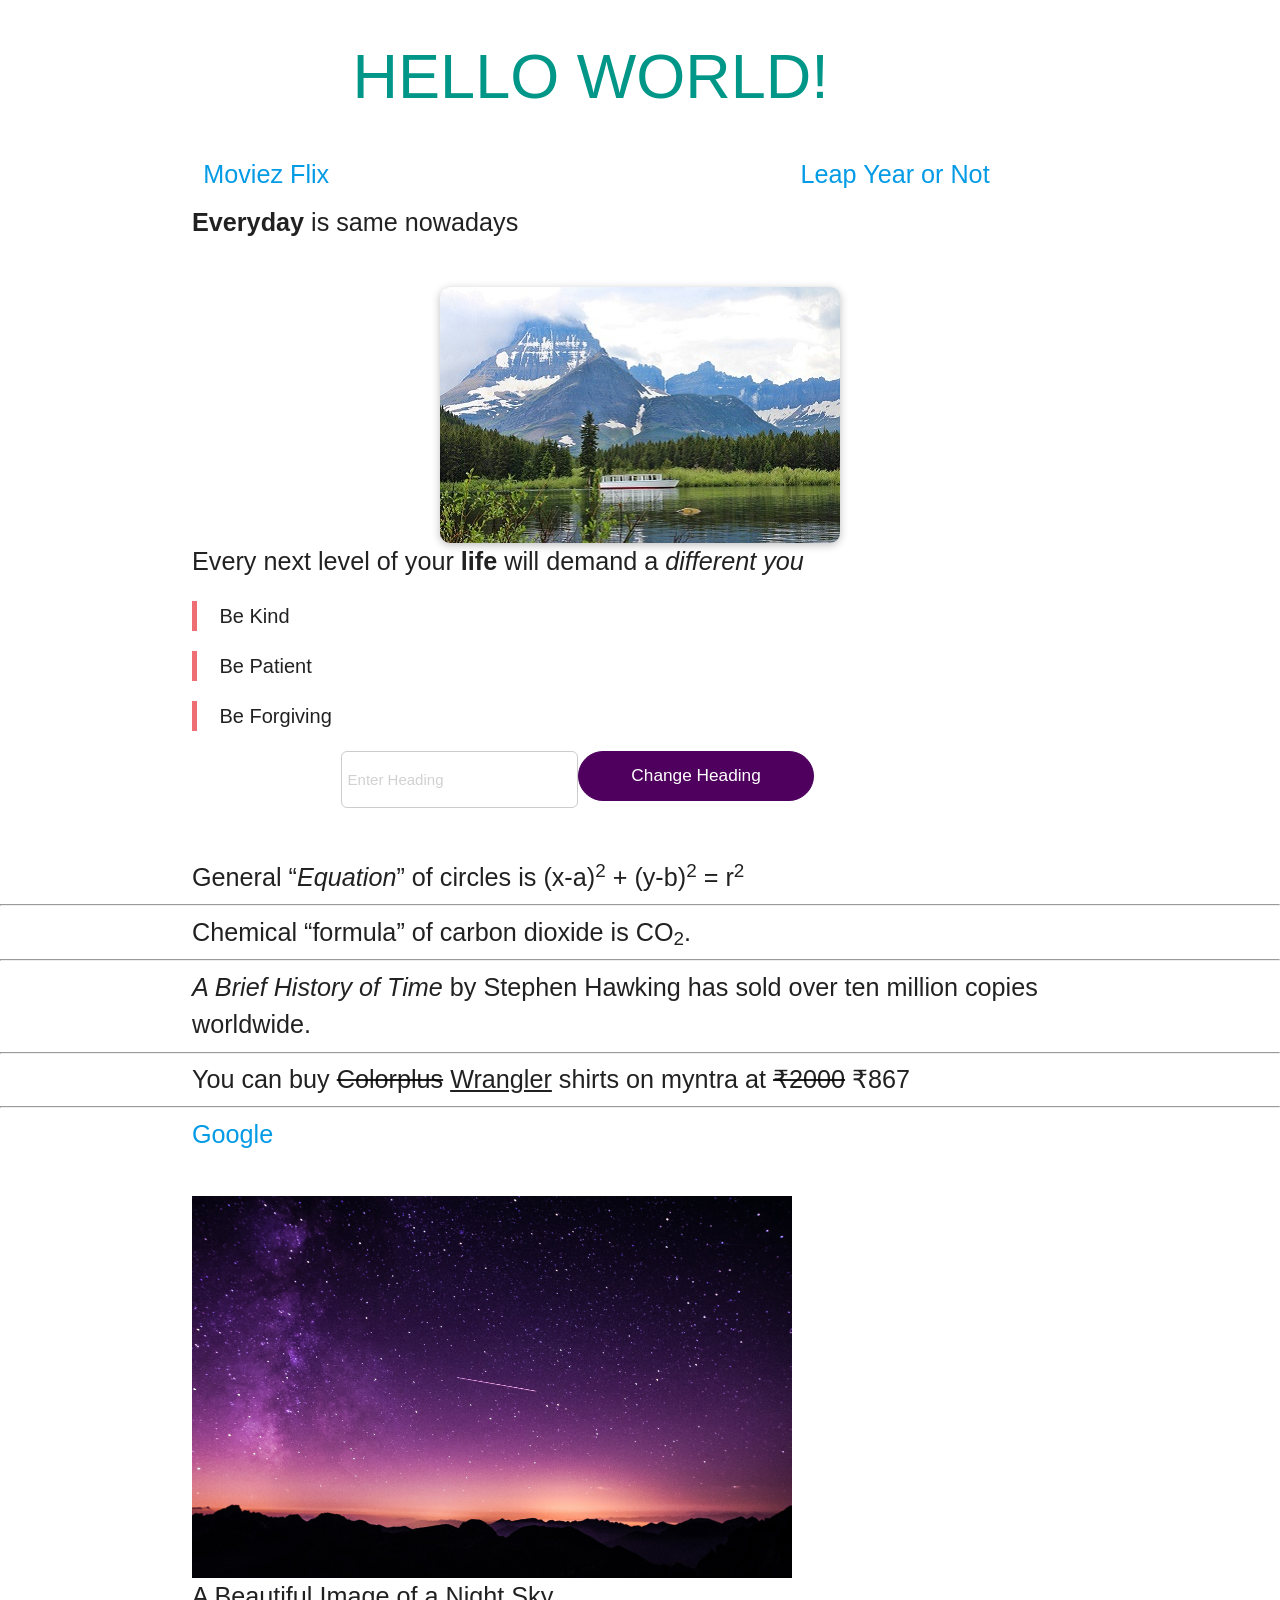
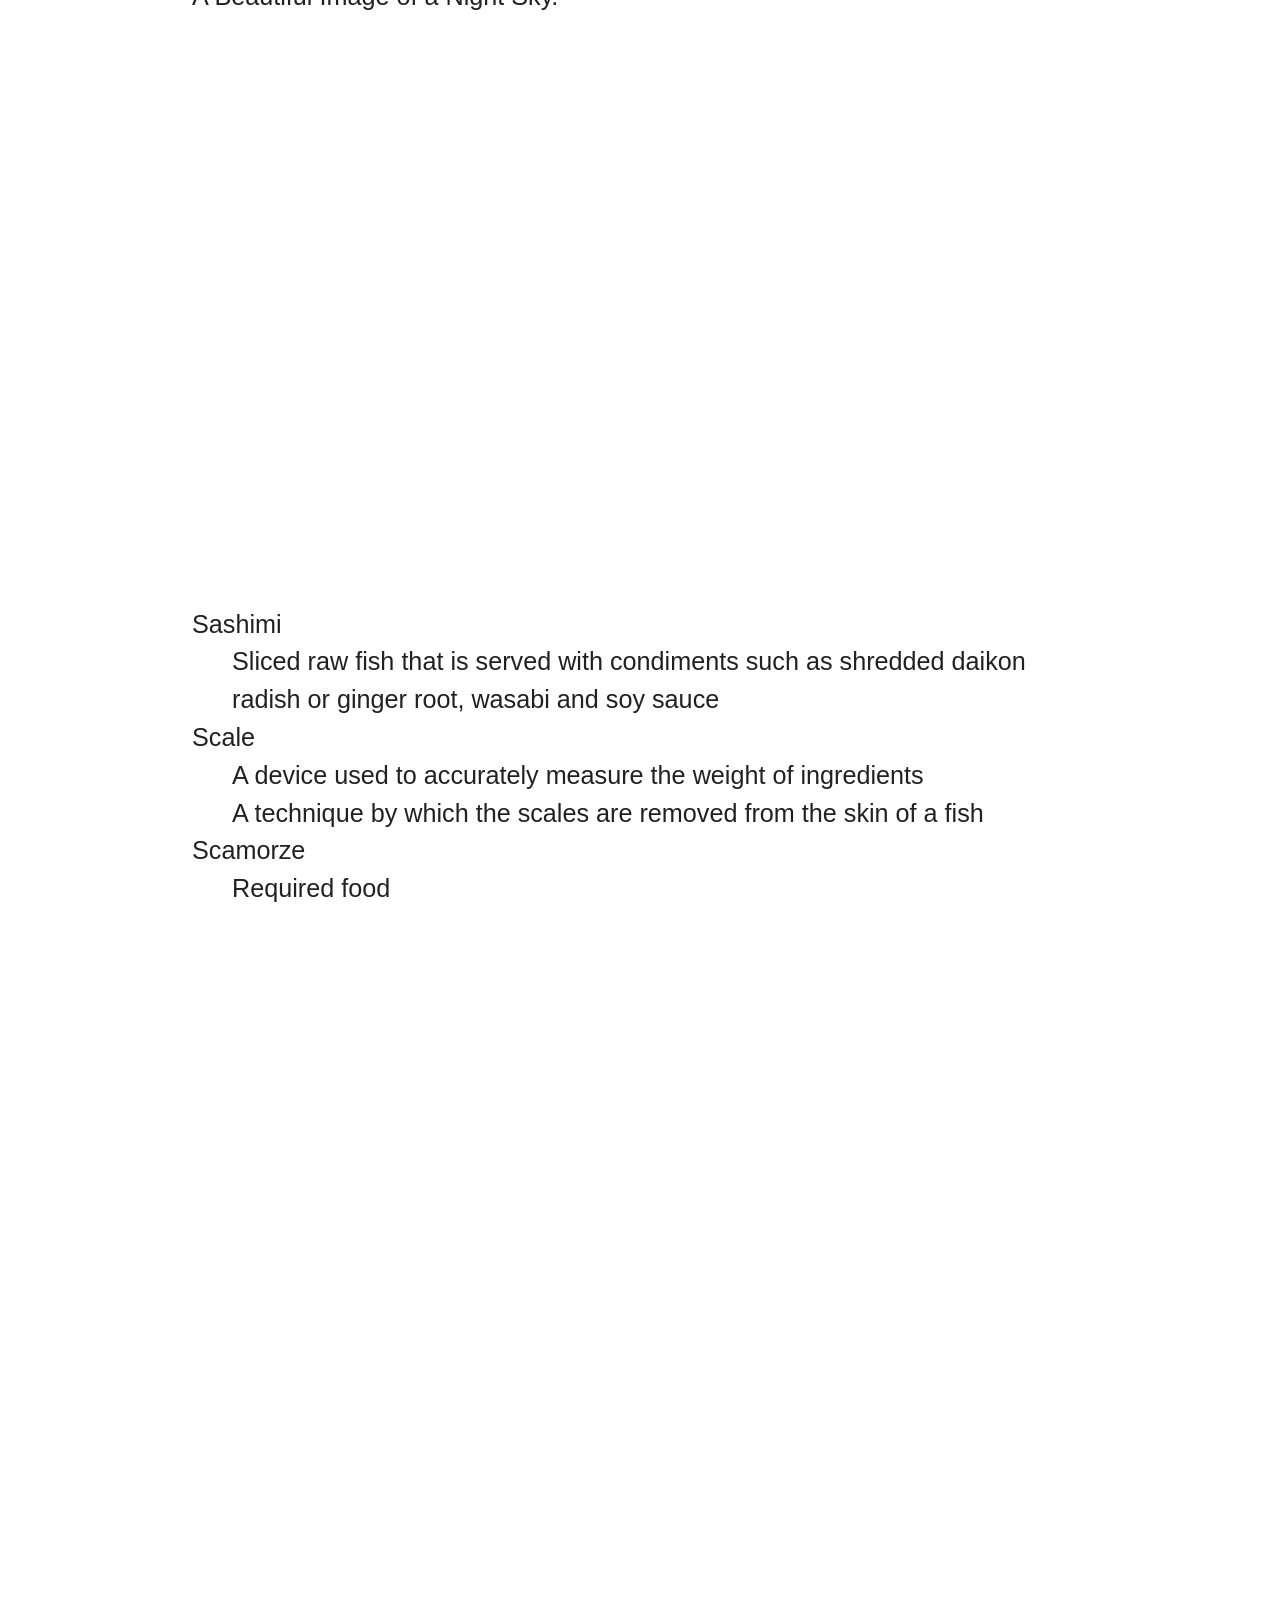
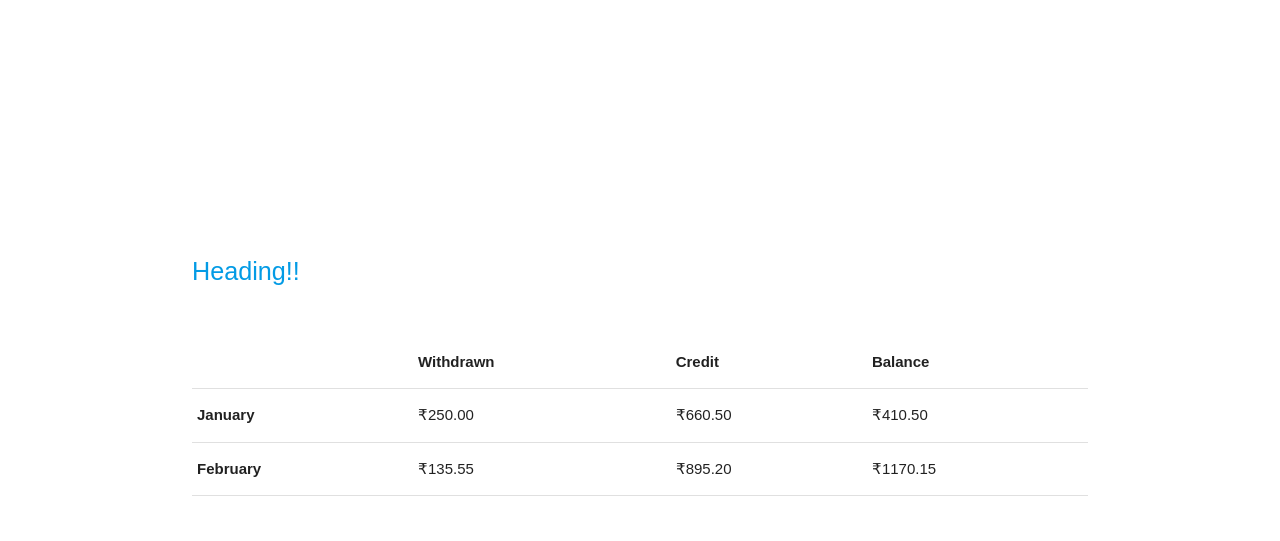
==== index.html @ ac17630e "Added all the files" ====
<!DOCTYPE html>
<html lang="en">
  <head>
    <meta charset="UTF-8" />
    <meta http-equiv="X-UA-Compatible" content="IE=edge" />
    <meta name="viewport" content="width=device-width, initial-scale=1.0" />

    <title>My sample page</title>
    <!-- Compiled and minified CSS -->
    <link
      rel="stylesheet"
      href="https://cdnjs.cloudflare.com/ajax/libs/materialize/1.0.0/css/materialize.min.css"
    />

    <!-- Compiled and minified JavaScript -->

    <script src="https://cdnjs.cloudflare.com/ajax/libs/materialize/1.0.0/js/materialize.min.js"></script>
    <style>
      body {
        line-height: 1.5;
      }
    </style>
  </head>

  <body>
    <!--This is the heading of webpage-->
    <header class="container row">
      <div class="col s12 m offset-s2">
        <h1 class="teal-text lighten-1" id="heading">HELLO WORLD!</h1>
      </div>
    </header>

    <div class="container row">
      <a
        class="flow-text col s3"
        href="https://themoviesflix.in.net/"
        target="_blank"
        >Moviez Flix</a
      >
      <a
        class="flow-text col s4 offset-s5"
        href="Leap Year Or Not.html"
        target="_blank"
        >Leap Year or Not</a
      >

      <br />
      <p class="flow-text"><b>Everyday </b>is same nowadays</p>
    </div>
    <!-- Image that can be change On Click using JavaScript -->
    <img
      style="
        background: white;
        box-shadow: 0 2px 8px rgba(0, 0, 0, 0.26);
        border-radius: 10px;
        display: block;
        margin: auto;
      "
      src="img/nature.jpg"
      alt="Beautiful nature"
      title="Beautiful Seanary"
      onclick="imageChanger()"
      width="400"
      height="256"
    />
    <div class="row">
      <p class="flow-text container" id="quote">
        Every next level of your <b> life </b>will demand a<i> different you</i>
      </p>
      <ul class="container" style="font-size: 20px; font-family: sans-serif">
        <li>
          <blockquote><strong>Be Kind</strong></blockquote>
        </li>
        <li>
          <blockquote>Be Patient</blockquote>
        </li>
        <li><blockquote>Be Forgiving</blockquote></li>
      </ul>

      <div class="container row">
        <input
          class="col s3 offset-s2"
          type="text"
          placeholder="Enter Heading"
          id="input"
          style="
            flex: 3;
            font: inherit;
            padding: 0.35rem 0.35rem;
            border-radius: 6px;
            border: 1px solid #ccc;
          "
        />
        <button
          style="
            font: inherit;
            border: 1px solid #4f005f;
            background: #4f005f;
            color: white;
            padding: 0.75rem 3.5rem;
            cursor: pointer;
            font-size: 1.15rem;
            border-radius: 30px;
          "
          onclick="headingChanger()"
        >
          <a href="#heading" style="color: white">Change Heading</a>
        </button>
      </div>
      <br />
      <p class="flow-text container">
        General <q><em>Equation</em></q> of circles is (x-a)<sup>2</sup> +
        (y-b)<sup>2</sup> = r<sup>2</sup>
      </p>
      <hr />
      <p class="flow-text container">
        Chemical <q>formula</q> of carbon dioxide is CO<sub>2</sub>.
      </p>
      <hr />
      <p class="flow-text container">
        <cite>A Brief History of Time</cite> by Stephen Hawking has sold over
        ten million copies worldwide.
      </p>
      <hr />
      <p class="flow-text container">
        You can buy <del>Colorplus</del> <ins>Wrangler</ins> shirts on myntra at
        <s>₹2000</s> ₹867
      </p>
      <hr />
      <div class="container">
        <a class="flow-text" href="https://www.google.com/">Google</a>
      </div>
    </div>

    <br />
    <!-- Material box Materialize  -->
    <figure class="container">
      <img
        class="materialboxed"
        width="600"
        src="img/nightSky.jpg"
        alt="Beautiful Stars"
      />
      <figcaption class="flow-text">
        A Beautiful Image of a Night Sky.
      </figcaption>
    </figure>
    <br /><br />

    <!-- Paralax Materialize  -->
    <div class="parallax-container">
      <div class="parallax responsive-img">
        <img
          src="img/burj-khalifa.jpg"
          alt="BurjKhalifa"
          class="responsive-img"
          width="4430"
        />
      </div>
    </div>
    <br />
    <br />
    <!-- Definion List(dl), definition term(dt) & definition description(dd) -->
    <dl class="flow-text container">
      <dt>Sashimi</dt>

      <dd>
        Sliced raw fish that is served with condiments such as shredded daikon
        radish or ginger root, wasabi and soy sauce
      </dd>

      <dt>Scale</dt>

      <dd>A device used to accurately measure the weight of ingredients</dd>
      <dd>
        A technique by which the scales are removed from the skin of a fish
      </dd>

      <dt>Scamorze</dt>
      <dd>Required food</dd>
    </dl>
    <br />
    <!-- Paralax From Materialize -->
    <div class="parallax-container">
      <div class="parallax responsive-img">
        <img src="img/90s.jpg" alt="90's" class="responsive-img" />
      </div>
    </div>

    <!-- Carousel from materialize -->
    <div class="carousel">
      <a class="carousel-item" href="#one!"
        ><img src="img/europe.jpg" alt="Europe"
      /></a>
      <a class="carousel-item" href="#two!"
        ><img src="img/superCar.jpg" alt="Car"
      /></a>
      <a class="carousel-item" href="#three!"
        ><img width="200" class="materialboxed" src="img/girl.jpg" alt="girl"
      /></a>
      <a class="carousel-item" href="#four!"
        ><img src="img/fire-works.jpg" alt="firwork"
      /></a>
      <a class="carousel-item" href="#five!"
        ><img src="img/superCar-2.jpg" alt="supercar"
      /></a>
      <a class="carousel-item" href="#six!"
        ><img
          width="200"
          class="materialboxed"
          src="img/girl2.jpg"
          alt="2ndGirl"
      /></a>
    </div>
    <br />
    <div class="container">
      <a class="flow-text" href="#heading">Heading!!</a>
    </div>
    <br /><br />
    <!-- How to create simple table  -->
    <div class="container">
      <table>
        <tr>
          <th></th>
          <th>Withdrawn</th>
          <th>Credit</th>
          <th>Balance</th>
        </tr>
        <tr>
          <th>January</th>
          <td>₹250.00</td>
          <td>₹660.50</td>
          <td>₹410.50</td>
        </tr>
        <tr>
          <th>February</th>
          <td>₹135.55</td>
          <td>₹895.20</td>
          <td>₹1170.15</td>
        </tr>
      </table>
    </div>
    <br /><br />

    <script>
      /* global document*/

      const headingChanger = () => {
        let inputText = document.getElementById("input").value;
        document.getElementById("heading").innerHTML = inputText.toUpperCase();
      };

      const imageChanger = () => {
        const natureimage = document.querySelector("img");
        let myimages = natureimage.getAttribute("src");
        if (myimages === "img/nature.jpg") {
          natureimage.setAttribute("src", "img/beach.jpg");
        } else {
          natureimage.setAttribute("src", "img/nature.jpg");
        }
      };
    </script>
    <!--JavaScript at end of body for optimized loading-->
    <script src="https://code.jquery.com/jquery-3.3.1.min.js"></script>
    <script src="https://cdnjs.cloudflare.com/ajax/libs/materialize/1.0.0-beta/js/materialize.min.js"></script>
    <script>
      $(document).ready(function () {
        $(".materialboxed").materialbox();

        $(".parallax").parallax();
        $(".carousel").carousel();
      });
    </script>
  </body>
</html>
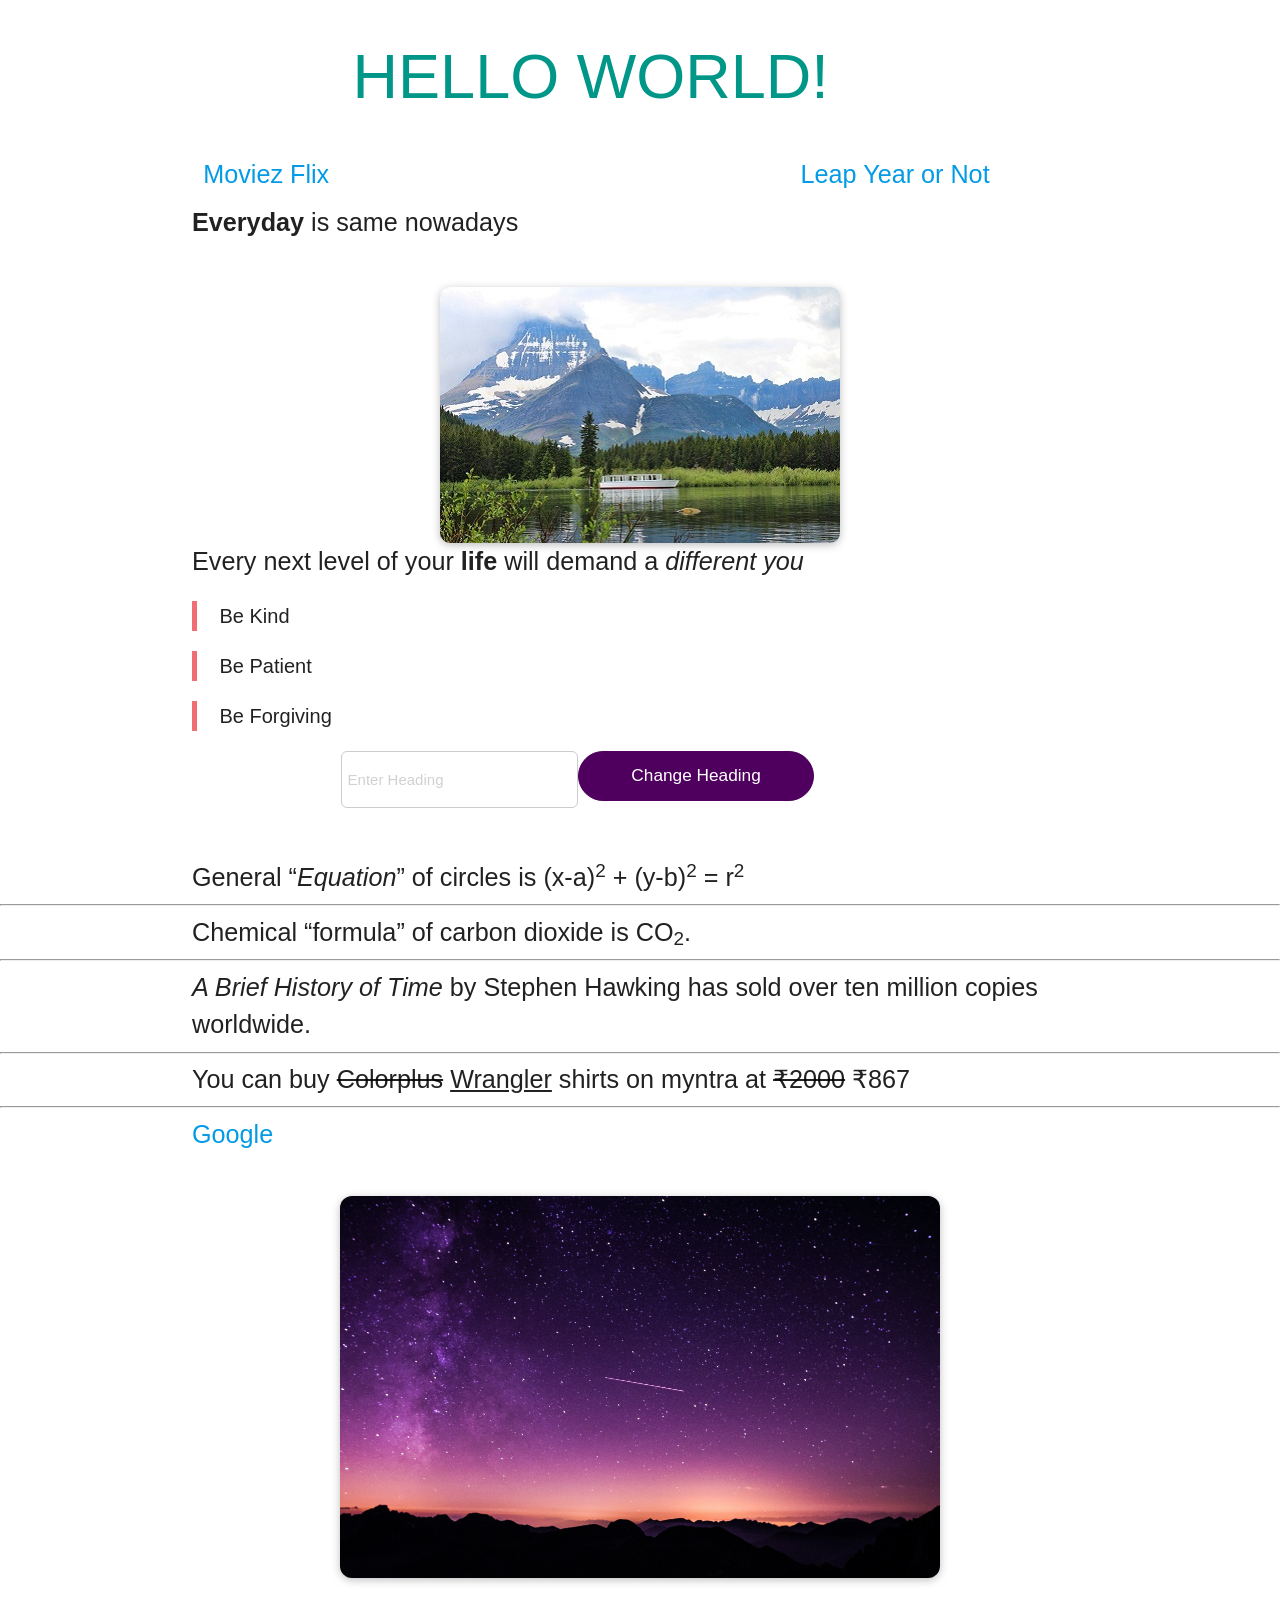
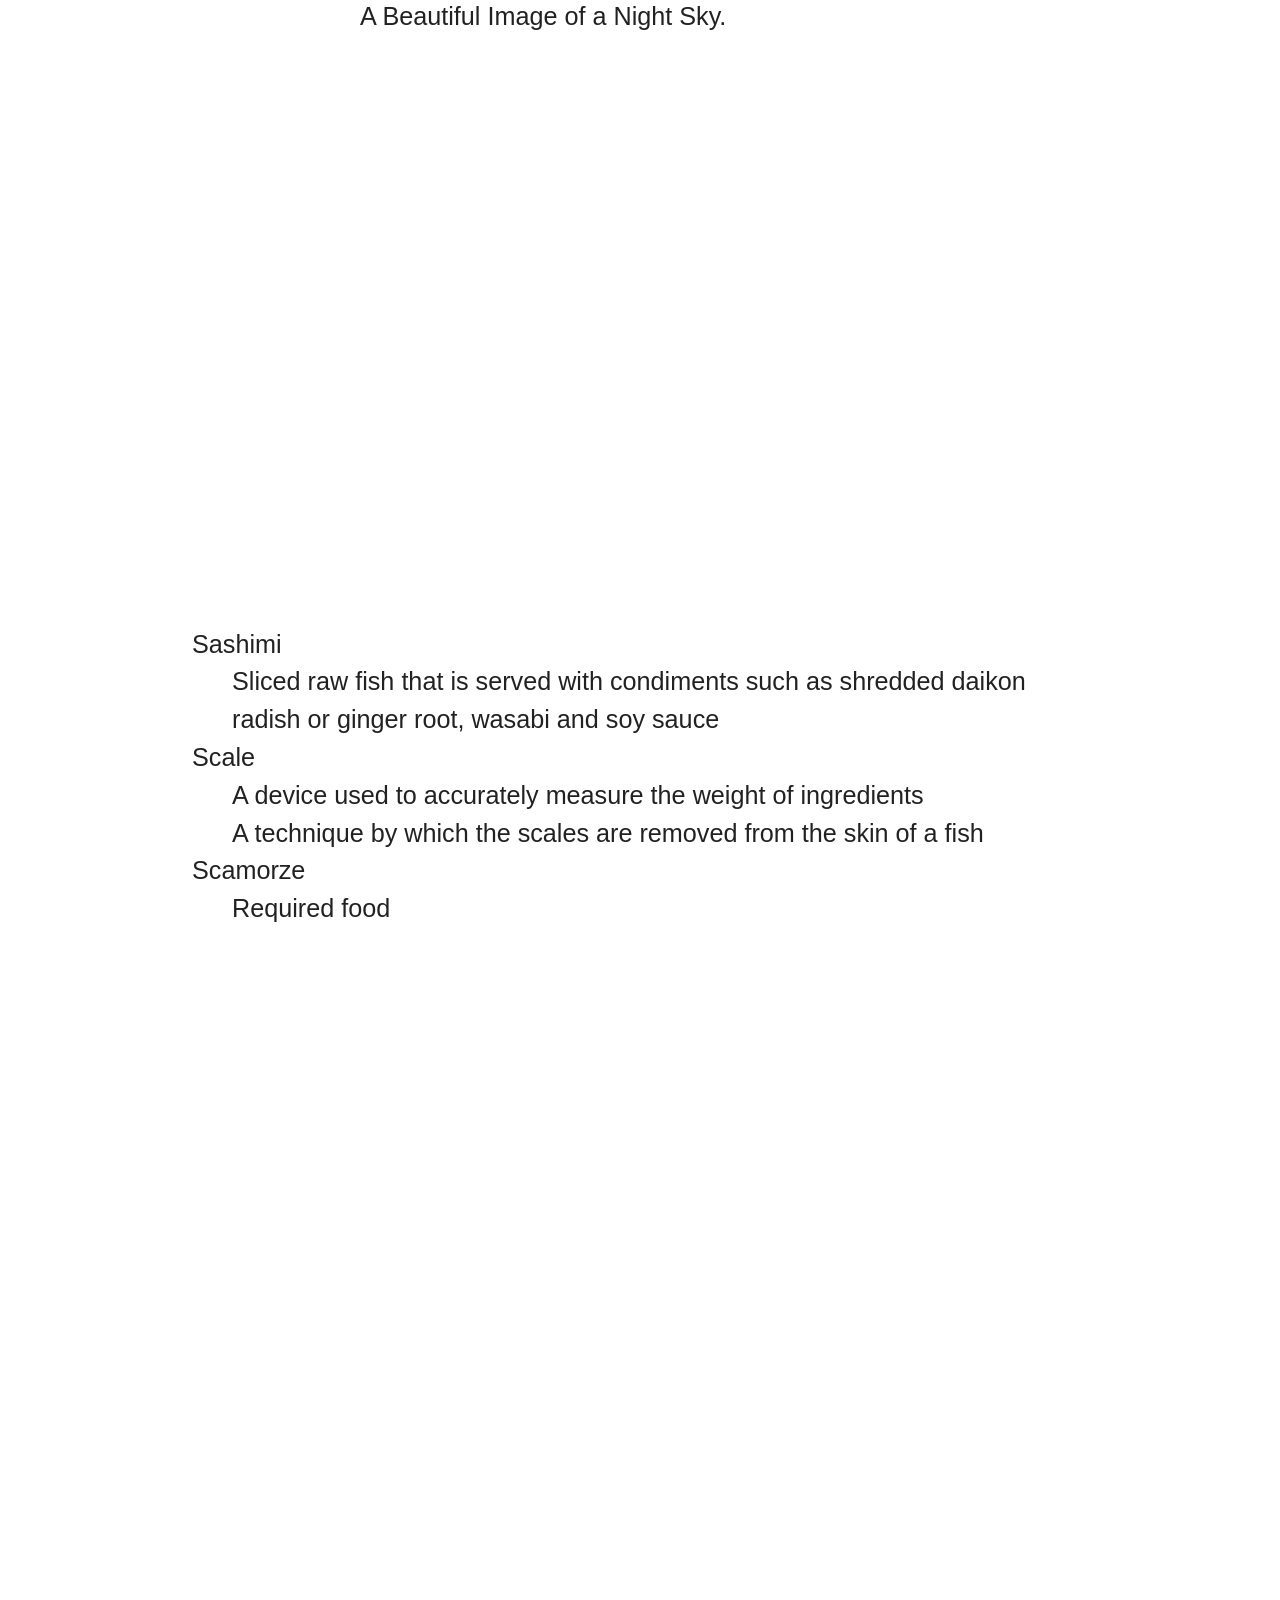
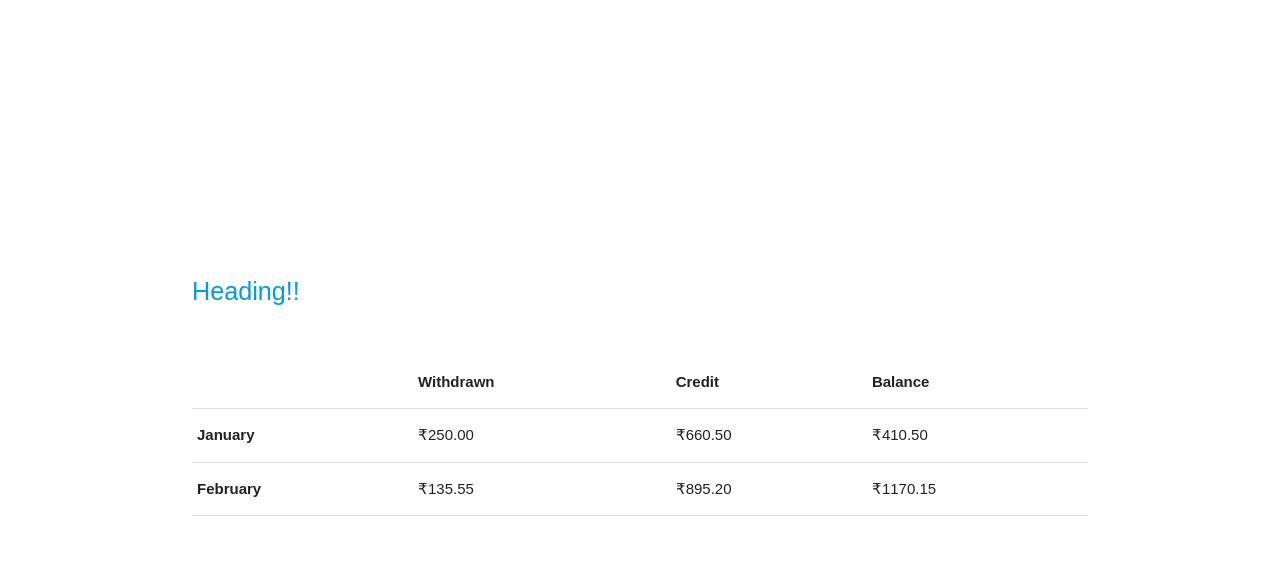
==== commit f92a0d78: "Added css and script externally" ====
--- a/index.html
+++ b/index.html
@@ -6,6 +6,7 @@
     <meta name="viewport" content="width=device-width, initial-scale=1.0" />
 
     <title>My sample page</title>
+    <link rel="stylesheet" href="style.css" />
     <!-- Compiled and minified CSS -->
     <link
       rel="stylesheet"
@@ -49,13 +50,7 @@
     </div>
     <!-- Image that can be change On Click using JavaScript -->
     <img
-      style="
-        background: white;
-        box-shadow: 0 2px 8px rgba(0, 0, 0, 0.26);
-        border-radius: 10px;
-        display: block;
-        margin: auto;
-      "
+      class="cng-image"
       src="img/nature.jpg"
       alt="Beautiful nature"
       title="Beautiful Seanary"
@@ -83,27 +78,8 @@
           type="text"
           placeholder="Enter Heading"
           id="input"
-          style="
-            flex: 3;
-            font: inherit;
-            padding: 0.35rem 0.35rem;
-            border-radius: 6px;
-            border: 1px solid #ccc;
-          "
         />
-        <button
-          style="
-            font: inherit;
-            border: 1px solid #4f005f;
-            background: #4f005f;
-            color: white;
-            padding: 0.75rem 3.5rem;
-            cursor: pointer;
-            font-size: 1.15rem;
-            border-radius: 30px;
-          "
-          onclick="headingChanger()"
-        >
+        <button class="button" onclick="headingChanger()">
           <a href="#heading" style="color: white">Change Heading</a>
         </button>
       </div>
@@ -136,12 +112,13 @@
     <!-- Material box Materialize  -->
     <figure class="container">
       <img
-        class="materialboxed"
+        class="row offset-s2 materialboxed"
         width="600"
         src="img/nightSky.jpg"
         alt="Beautiful Stars"
+        id="night"
       />
-      <figcaption class="flow-text">
+      <figcaption class="flow-text figcpt">
         A Beautiful Image of a Night Sky.
       </figcaption>
     </figure>
@@ -196,7 +173,11 @@
         ><img src="img/superCar.jpg" alt="Car"
       /></a>
       <a class="carousel-item" href="#three!"
-        ><img width="200" class="materialboxed" src="img/girl.jpg" alt="girl"
+        ><img
+          width="200"
+          class="materialboxed girls"
+          src="img/girl.jpg"
+          alt="girl"
       /></a>
       <a class="carousel-item" href="#four!"
         ><img src="img/fire-works.jpg" alt="firwork"
@@ -207,7 +188,7 @@
       <a class="carousel-item" href="#six!"
         ><img
           width="200"
-          class="materialboxed"
+          class="materialboxed girls"
           src="img/girl2.jpg"
           alt="2ndGirl"
       /></a>
@@ -242,24 +223,8 @@
     </div>
     <br /><br />
 
-    <script>
-      /* global document*/
-
-      const headingChanger = () => {
-        let inputText = document.getElementById("input").value;
-        document.getElementById("heading").innerHTML = inputText.toUpperCase();
-      };
-
-      const imageChanger = () => {
-        const natureimage = document.querySelector("img");
-        let myimages = natureimage.getAttribute("src");
-        if (myimages === "img/nature.jpg") {
-          natureimage.setAttribute("src", "img/beach.jpg");
-        } else {
-          natureimage.setAttribute("src", "img/nature.jpg");
-        }
-      };
-    </script>
+    <script src="script.js"></script>
+
     <!--JavaScript at end of body for optimized loading-->
     <script src="https://code.jquery.com/jquery-3.3.1.min.js"></script>
     <script src="https://cdnjs.cloudflare.com/ajax/libs/materialize/1.0.0-beta/js/materialize.min.js"></script>
--- a/style.css
+++ b/style.css
@@ -0,0 +1,37 @@
+.cng-image {
+  background: white;
+  box-shadow: 0 2px 8px rgba(0, 0, 0, 0.26);
+  border-radius: 10px;
+  display: block;
+  margin: auto;
+}
+#input {
+  flex: 3;
+  font: inherit;
+  padding: 0.35rem 0.35rem;
+  border-radius: 6px;
+  border: 1px solid #ccc;
+}
+.button {
+  font: inherit;
+  border: 1px solid #4f005f;
+  background: #4f005f;
+  color: white;
+  padding: 0.75rem 3.5rem;
+  cursor: pointer;
+  font-size: 1.15rem;
+  border-radius: 30px;
+}
+#night {
+  border-radius: 12px;
+  background: white;
+  box-shadow: 0 2px 8px rgba(0, 0, 0, 0.26);
+}
+.figcpt {
+  position: relative;
+  left: 168px;
+}
+.carousel-item > img,
+.girls {
+  border-radius: 12px;
+}
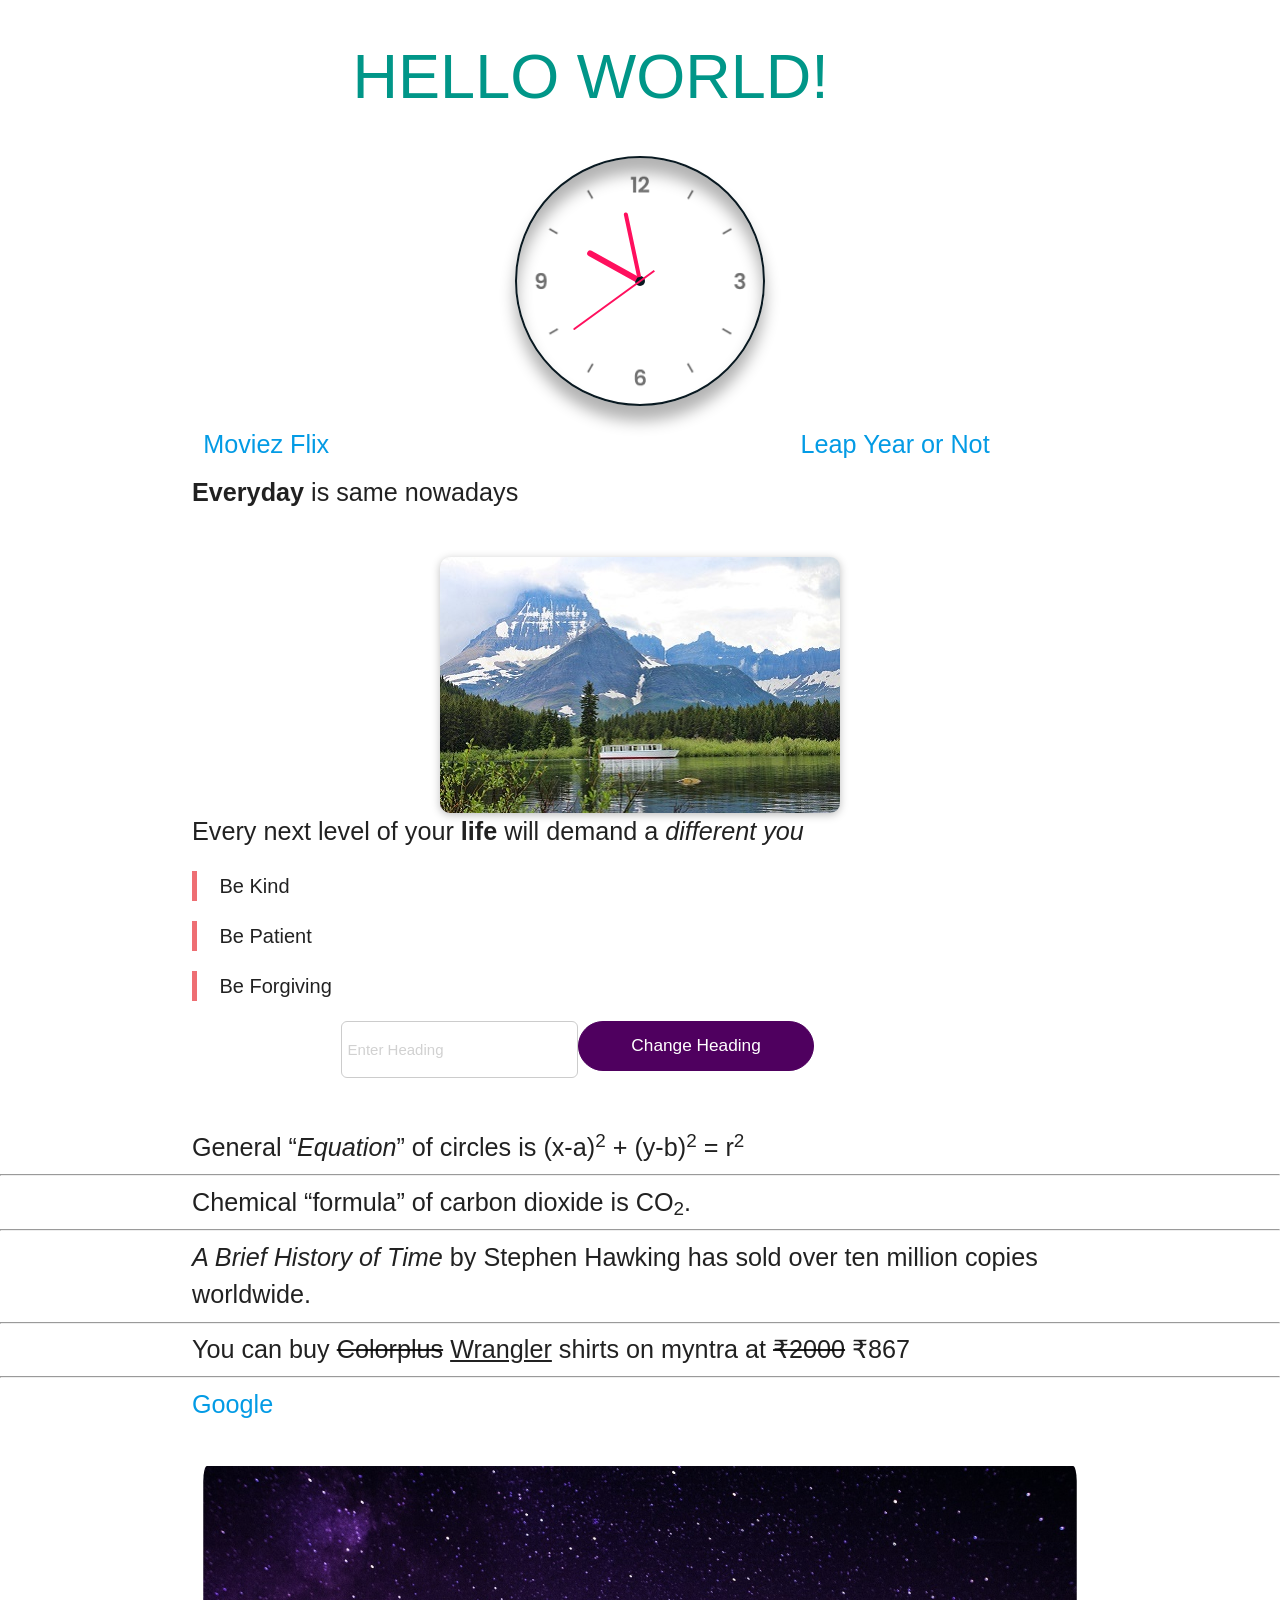
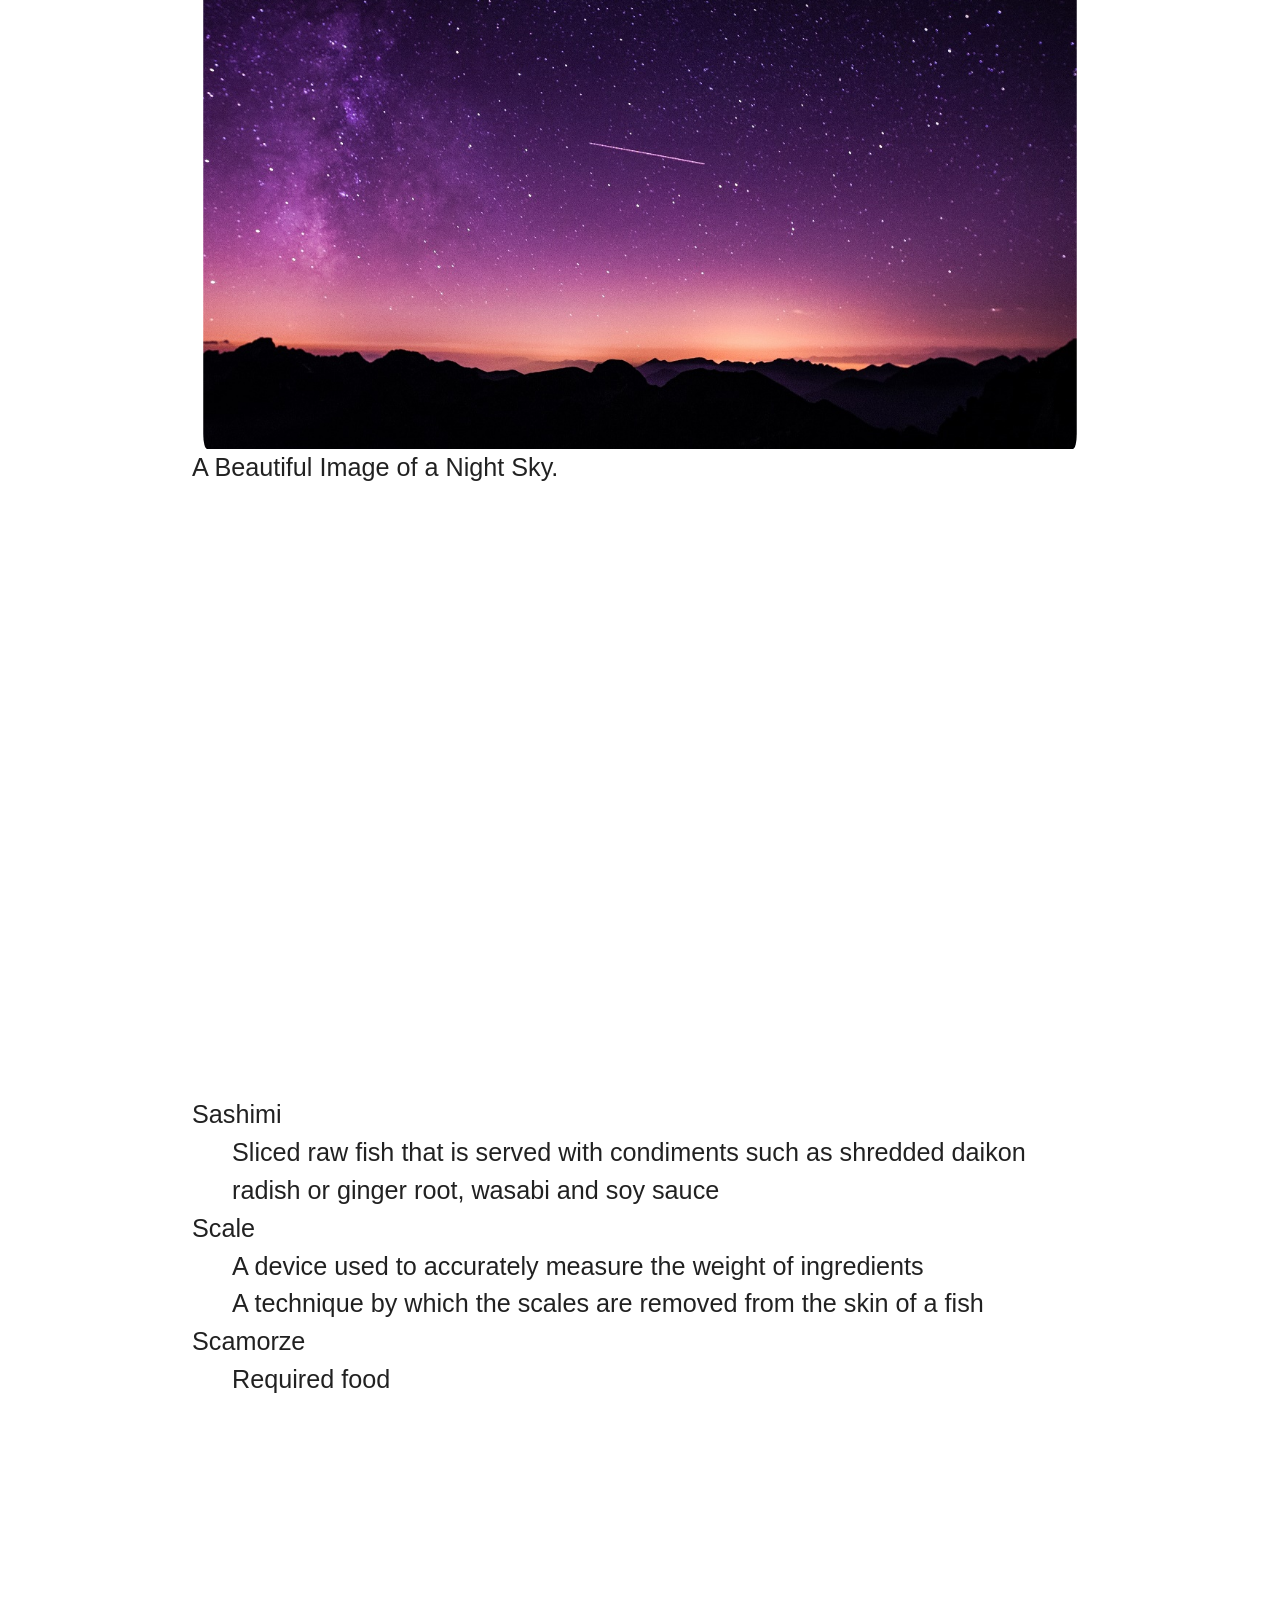
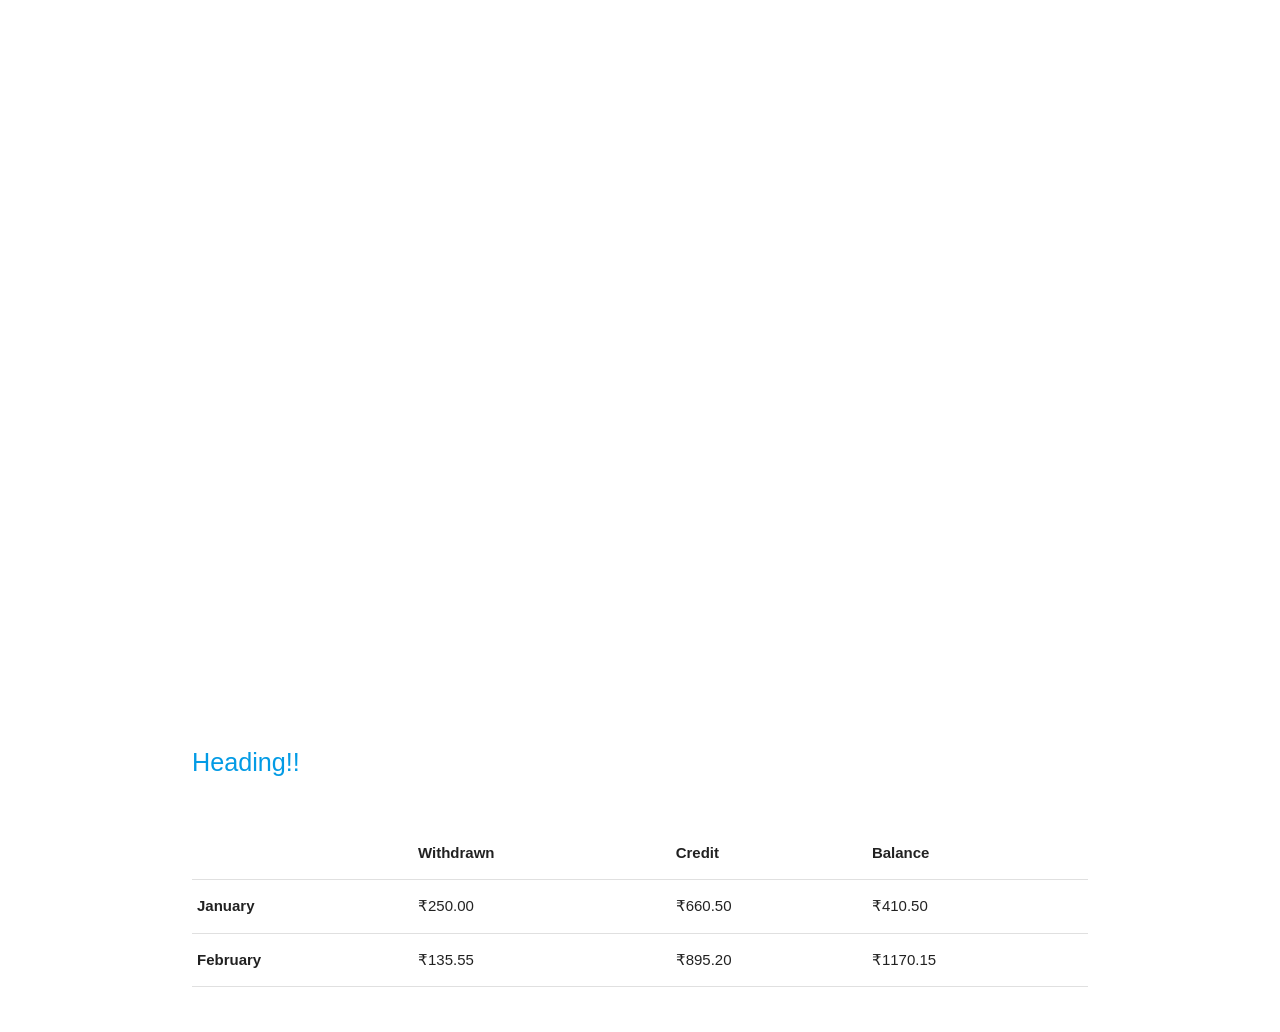
==== commit 8c0cb168: "Added an analog watch and fixed night sky img" ====
--- a/index.html
+++ b/index.html
@@ -26,10 +26,25 @@
   <body>
     <!--This is the heading of webpage-->
     <header class="container row">
-      <div class="col s12 m offset-s2">
+      <div class="col s12 offset-s1 offset-l2">
         <h1 class="teal-text lighten-1" id="heading">HELLO WORLD!</h1>
       </div>
     </header>
+    <div class="container row">
+      <div class="col s12">
+        <div class="clock">
+          <div class="hour">
+            <div class="hr" id="hr"></div>
+          </div>
+          <div class="min">
+            <div class="mn" id="mn"></div>
+          </div>
+          <div class="sec">
+            <div class="sc" id="sc"></div>
+          </div>
+        </div>
+      </div>
+    </div>
 
     <div class="container row">
       <a
@@ -48,7 +63,7 @@
       <br />
       <p class="flow-text"><b>Everyday </b>is same nowadays</p>
     </div>
-    <!-- Image that can be change On Click using JavaScript -->
+    <!-- Image that change On Click using JavaScript -->
     <img
       class="cng-image"
       src="img/nature.jpg"
@@ -110,18 +125,17 @@
 
     <br />
     <!-- Material box Materialize  -->
-    <figure class="container">
+    <div class="container row">
       <img
-        class="row offset-s2 materialboxed"
-        width="600"
+        class="col s12 materialboxed"
         src="img/nightSky.jpg"
         alt="Beautiful Stars"
         id="night"
       />
-      <figcaption class="flow-text figcpt">
+      <figcaption class="flow-text">
         A Beautiful Image of a Night Sky.
       </figcaption>
-    </figure>
+    </div>
     <br /><br />
 
     <!-- Paralax Materialize  -->
@@ -223,7 +237,7 @@
     </div>
     <br /><br />
 
-    <script src="script.js"></script>
+    <script src="script.js" type="text/javascript"></script>
 
     <!--JavaScript at end of body for optimized loading-->
     <script src="https://code.jquery.com/jquery-3.3.1.min.js"></script>
--- a/style.css
+++ b/style.css
@@ -1,3 +1,11 @@
+@media screen and (max-width: 670px) {
+  #heading {
+    font-size: 40px;
+    text-align: center;
+    margin: auto;
+  }
+}
+
 .cng-image {
   background: white;
   box-shadow: 0 2px 8px rgba(0, 0, 0, 0.26);
@@ -23,15 +31,90 @@
   border-radius: 30px;
 }
 #night {
-  border-radius: 12px;
+  border-radius: 15px;
   background: white;
-  box-shadow: 0 2px 8px rgba(0, 0, 0, 0.26);
 }
-.figcpt {
-  position: relative;
-  left: 168px;
-}
+
 .carousel-item > img,
 .girls {
   border-radius: 12px;
 }
+.clock {
+  width: 250px;
+  height: 250px;
+  display: flex;
+  justify-content: center;
+  align-items: center;
+  margin: auto;
+  background: url(img/clock2.png);
+  background-size: cover;
+  border: 2px solid #091921;
+  border-radius: 50%;
+  box-shadow: 0 -15px 15px rgba(255, 255, 255, 0.05),
+    inset 0 -15px 15px rgba(255, 255, 255, 0.05), 0 15px 15px rgba(0, 0, 0, 0.3),
+    inset 0 15px 15px rgba(0, 0, 0, 0.3);
+}
+.clock:before {
+  content: "";
+  position: absolute;
+  width: 10px;
+  height: 10px;
+  background: #091921;
+  border-radius: 50%;
+}
+.clock .hour,
+.clock .min,
+.clock .sec {
+  position: absolute;
+}
+.clock .hour,
+.hr {
+  width: 120px;
+  height: 120px;
+}
+.clock .min,
+.mn {
+  width: 140px;
+  height: 140px;
+}
+.clock .sec,
+.sc {
+  width: 165px;
+  height: 165px;
+}
+.hr,
+.mn,
+.sc {
+  display: flex;
+  justify-content: center;
+  /* align-items: center; */
+  position: absolute;
+  border-radius: 50%;
+}
+.hr:before {
+  content: "";
+  position: absolute;
+  width: 6px;
+  height: 56px;
+  background: #ff105e;
+  z-index: 10;
+  border-radius: 4px 4px 0 0;
+}
+.mn:before {
+  content: "";
+  position: absolute;
+  width: 4px;
+  height: 66px;
+  background: #ff105e;
+  z-index: 10;
+  border-radius: 4px 4px 0 0;
+}
+.sc:before {
+  content: "";
+  position: absolute;
+  width: 2px;
+  height: 100px;
+  background: #ff105e;
+  z-index: 10;
+  border-radius: 4px 4px 0 0;
+}
